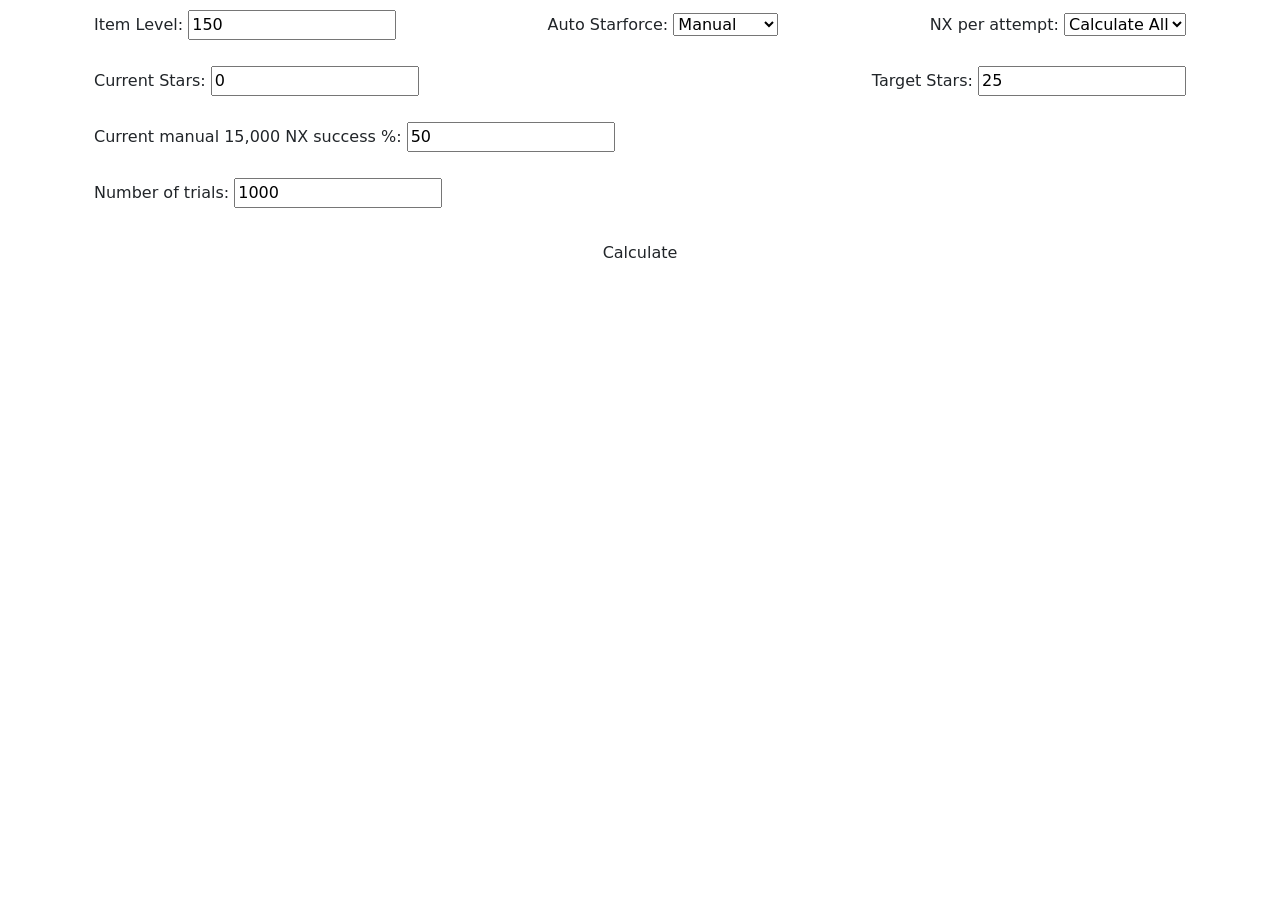
==== starforce/index.html @ 2e2b9966 "Initial version, 1.0" ====
<!DOCTYPE html>
<html lang="en">
<head>
    <meta charset="UTF-8">
    <meta name="viewport" content="width=device-width, initial-scale=1.0">
    <title>RoyalStory Starforce Calculator</title>

    <script src="bootstrap.js"></script>
    <script src="script.js"></script>

    <link rel="stylesheet" href="bootstrap.css">
    <link rel="stylesheet" href="style.css">
</head>
<body>
    <div class="container margin-bottom-footer">
        <div class="container-fluid maincon">
            <form onsubmit="return false">
                <div class="col-sm-12 containOne">
                    <p>Item Level: <input id="req_level" name="req_level" type="number" value="150"></p>
                    <p>Auto Starforce: <select id="auto_starforce" name="auto_starforce">
                        <option>Manual</option>
                        <option>Automatic</option>
                    </select></p>
                    <p>NX per attempt: <select id="nx_cost" name="nx_cost">
                        <option>Calculate All</option>
                        <option>15,000</option>
                        <option>300,000</option>
                        <option>750,000</option>
                        <option>3,000,000</option>
                    </select></p>
                </div>

                <div class="col-sm-12 containOne">
                    <p>Current Stars: <input type="number" id="current_stars" name="current_stars" value=0></p>
                    <p>Target Stars: <input type="number" id="target_stars" name="target_stars" value=25></p>
                </div>

                <div class="col-sm-12 containOne">
                    <p>Current manual 15,000 NX success %: <input type="number" id="lowest_success_chance" name="lowest_success_chance" value=50></p>
                </div>

                <div class="col-sm-12 containOne">
                    <p>Number of trials: <input type="number" id="num_trials" name="num_trials" value=1000></p>
                </div>

                <div class="col-sm-12 containTwo">
                    <button id="calculate_button" type="submit" class="btn btnSubmit">Calculate</button>
                </div>
            </form>

            <div class="col-sm-12 containOne">
                <p id="calculation_15000"></p>
                <p id="calculation_300000"></p>
                <p id="calculation_750000"></p>
                <p id="calculation_3000000"></p>
            </div>
        </div>
    </div>
</body>
</html>
---- starforce/style.css ----
.containOne {
    display: flex;
    justify-content: space-between;
    flex-wrap: wrap;
    align-items: center;
    padding-top: 10px;
}

.containTwo {
    display: flex;
    justify-content: center;
    flex-wrap: wrap;
    align-items: center;
    padding-top: 10px;
}
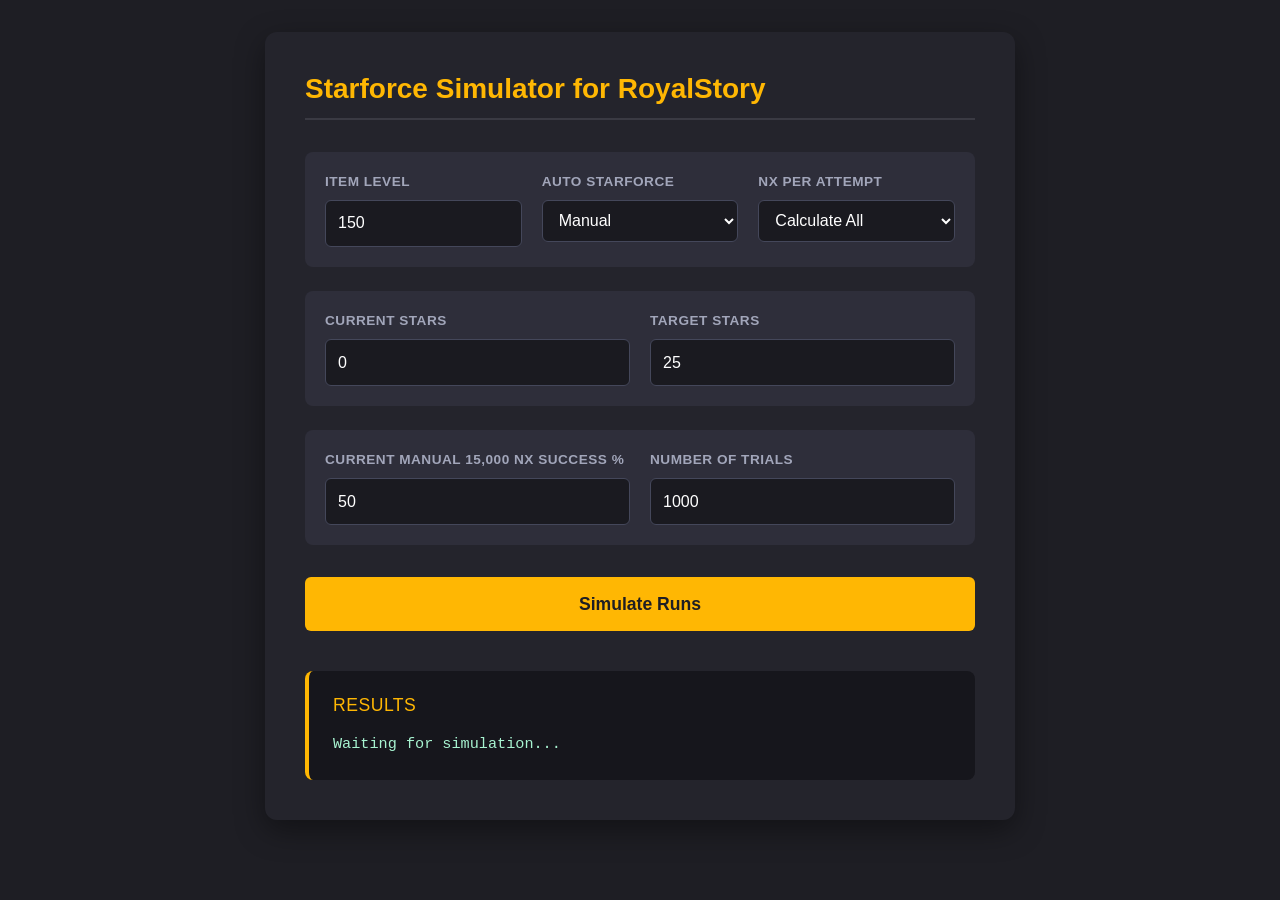
==== commit a23b6c45: "Let google AI style it, it looks alright :)" ====
--- a/starforce/index.html
+++ b/starforce/index.html
@@ -3,7 +3,7 @@
 <head>
     <meta charset="UTF-8">
     <meta name="viewport" content="width=device-width, initial-scale=1.0">
-    <title>RoyalStory Starforce Calculator</title>
+    <title>Starforce Simulator for RoyalStory</title>
 
     <script src="bootstrap.js"></script>
     <script src="script.js"></script>
@@ -13,46 +13,70 @@
 </head>
 <body>
     <div class="container margin-bottom-footer">
-        <div class="container-fluid maincon">
-            <form onsubmit="return false">
-                <div class="col-sm-12 containOne">
-                    <p>Item Level: <input id="req_level" name="req_level" type="number" value="150"></p>
-                    <p>Auto Starforce: <select id="auto_starforce" name="auto_starforce">
-                        <option>Manual</option>
-                        <option>Automatic</option>
-                    </select></p>
-                    <p>NX per attempt: <select id="nx_cost" name="nx_cost">
-                        <option>Calculate All</option>
-                        <option>15,000</option>
-                        <option>300,000</option>
-                        <option>750,000</option>
-                        <option>3,000,000</option>
-                    </select></p>
+        <div class="maincon">
+            <h2 class="calculator-title">Starforce Simulator for RoyalStory</h2>
+            
+            <form onsubmit="return false" class="calc-form">
+                <!-- Group 1: Configuration -->
+                <div class="form-grid">
+                    <div class="form-group">
+                        <label for="req_level">Item Level</label>
+                        <input id="req_level" name="req_level" type="number" value="150">
+                    </div>
+                    <div class="form-group">
+                        <label for="auto_starforce">Auto Starforce</label>
+                        <select id="auto_starforce" name="auto_starforce">
+                            <option>Manual</option>
+                            <option>Automatic</option>
+                        </select>
+                    </div>
+                    <div class="form-group">
+                        <label for="nx_cost">NX per attempt</label>
+                        <select id="nx_cost" name="nx_cost">
+                            <option>Calculate All</option>
+                            <option>15,000</option>
+                            <option>300,000</option>
+                            <option>750,000</option>
+                            <option>3,000,000</option>
+                        </select>
+                    </div>
                 </div>
 
-                <div class="col-sm-12 containOne">
-                    <p>Current Stars: <input type="number" id="current_stars" name="current_stars" value=0></p>
-                    <p>Target Stars: <input type="number" id="target_stars" name="target_stars" value=25></p>
+                <!-- Group 2: Stars -->
+                <div class="form-grid">
+                    <div class="form-group">
+                        <label for="current_stars">Current Stars</label>
+                        <input type="number" id="current_stars" name="current_stars" value="0">
+                    </div>
+                    <div class="form-group">
+                        <label for="target_stars">Target Stars</label>
+                        <input type="number" id="target_stars" name="target_stars" value="25">
+                    </div>
                 </div>
 
-                <div class="col-sm-12 containOne">
-                    <p>Current manual 15,000 NX success %: <input type="number" id="lowest_success_chance" name="lowest_success_chance" value=50></p>
+                <!-- Group 3: Percent & Trials -->
+                <div class="form-grid split-two">
+                    <div class="form-group">
+                        <label for="lowest_success_chance">Current manual 15,000 NX success %</label>
+                        <input type="number" id="lowest_success_chance" name="lowest_success_chance" value="50">
+                    </div>
+                    <div class="form-group">
+                        <label for="num_trials">Number of trials</label>
+                        <input type="number" id="num_trials" name="num_trials" value="1000">
+                    </div>
                 </div>
 
-                <div class="col-sm-12 containOne">
-                    <p>Number of trials: <input type="number" id="num_trials" name="num_trials" value=1000></p>
-                </div>
-
-                <div class="col-sm-12 containTwo">
-                    <button id="calculate_button" type="submit" class="btn btnSubmit">Calculate</button>
+                <!-- Submit Button -->
+                <div class="button-container">
+                    <button id="calculate_button" type="submit" class="btn btnSubmit">Simulate Runs</button>
                 </div>
             </form>
 
-            <div class="col-sm-12 containOne">
-                <p id="calculation_15000"></p>
-                <p id="calculation_300000"></p>
-                <p id="calculation_750000"></p>
-                <p id="calculation_3000000"></p>
+            <!-- Results Output Window -->
+            <div class="results-container">
+                <h3>Results</h3>
+                <!-- The <pre> tag guarantees your JavaScript padding strings line up perfectly -->
+                <pre id="output-window">Waiting for simulation...</pre>
             </div>
         </div>
     </div>
--- a/starforce/style.css
+++ b/starforce/style.css
@@ -1,15 +1,148 @@
-.containOne {
-    display: flex;
-    justify-content: space-between;
-    flex-wrap: wrap;
-    align-items: center;
-    padding-top: 10px;
+/* Apply dark background to the ENTIRE page */
+body {
+    background-color: #1e1e24;
+    color: #f3f4f6;
+    font-family: -apple-system, BlinkMacSystemFont, "Segoe UI", Roboto, sans-serif;
+    margin: 0;
+    padding: 0;
+    min-height: 100vh;
 }
 
-.containTwo {
+/* Outer layout adjustments */
+.container {
+    width: 100%;
     display: flex;
     justify-content: center;
-    flex-wrap: wrap;
-    align-items: center;
-    padding-top: 10px;
+}
+
+/* The Calculator Card (now blends seamlessly with slightly lighter panels) */
+.maincon {
+    width: 100%;
+    max-width: 750px;
+    margin: 2rem 1rem;
+    background-color: #24242c; /* Slightly lighter tone so the card has subtle depth */
+    padding: 2.5rem;
+    border-radius: 12px;
+    box-shadow: 0 10px 30px rgba(0, 0, 0, 0.4);
+}
+
+.calculator-title {
+    margin-top: 0;
+    margin-bottom: 2rem;
+    font-size: 1.75rem;
+    font-weight: 700;
+    color: #ffb703;
+    border-bottom: 2px solid #3a3a43;
+    padding-bottom: 0.75rem;
+}
+
+/* Form Layout Grids */
+.calc-form {
+    display: flex;
+    flex-direction: column;
+    gap: 1.5rem;
+}
+
+.form-grid {
+    display: grid;
+    grid-template-columns: repeat(auto-fit, minmax(180px, 1fr));
+    gap: 1.25rem;
+    background: #2e2e3a; /* Dark gray for inner input containers */
+    padding: 1.25rem;
+    border-radius: 8px;
+}
+
+/* Exception grid layout for long label row */
+.form-grid.split-two {
+    grid-template-columns: repeat(auto-fit, minmax(280px, 1fr));
+}
+
+/* Individual Form Controls */
+.form-group {
+    display: flex;
+    flex-direction: column;
+    gap: 0.5rem;
+}
+
+.form-group label {
+    font-size: 0.85rem;
+    font-weight: 600;
+    color: #a2a6ba;
+    text-transform: uppercase;
+    letter-spacing: 0.5px;
+}
+
+.form-group input, 
+.form-group select {
+    background-color: #1a1a20;
+    color: #ffffff;
+    border: 1px solid #44475a;
+    padding: 0.65rem 0.75rem;
+    border-radius: 6px;
+    font-size: 1rem;
+    transition: border-color 0.2s, box-shadow 0.2s;
+}
+
+.form-group input:focus, 
+.form-group select:focus {
+    outline: none;
+    border-color: #ffb703;
+    box-shadow: 0 0 0 3px rgba(255, 183, 3, 0.2);
+}
+
+/* Button Styling */
+.button-container {
+    display: flex;
+    justify-content: center;
+    margin-top: 0.5rem;
+}
+
+.btnSubmit {
+    background-color: #ffb703;
+    color: #1e1e24;
+    border: none;
+    padding: 0.85rem 3rem;
+    font-size: 1.1rem;
+    font-weight: 700;
+    border-radius: 6px;
+    cursor: pointer;
+    transition: background-color 0.2s, transform 0.1s;
+    width: 100%;
+}
+
+.btnSubmit:hover {
+    background-color: #fb8500;
+}
+
+.btnSubmit:active {
+    transform: scale(0.98);
+}
+
+/* Results Formatting Box */
+.results-container {
+    margin-top: 2.5rem;
+    background-color: #16161c;
+    padding: 1.5rem;
+    border-radius: 8px;
+    border-left: 4px solid #ffb703;
+}
+
+.results-container h3 {
+    margin-top: 0;
+    margin-bottom: 1rem;
+    font-size: 1.1rem;
+    color: #ffb703;
+    text-transform: uppercase;
+    letter-spacing: 0.5px;
+}
+
+/* Preserves your string padding rules from JS columns exactly */
+#output-window {
+    font-family: "Courier New", Courier, Consolas, monospace;
+    font-size: 0.95rem;
+    line-height: 1.6;
+    color: #a7f3d0; /* Soft green matrix color for stats text */
+    margin: 0;
+    white-space: pre-wrap;
+    overflow-x: auto;
 }
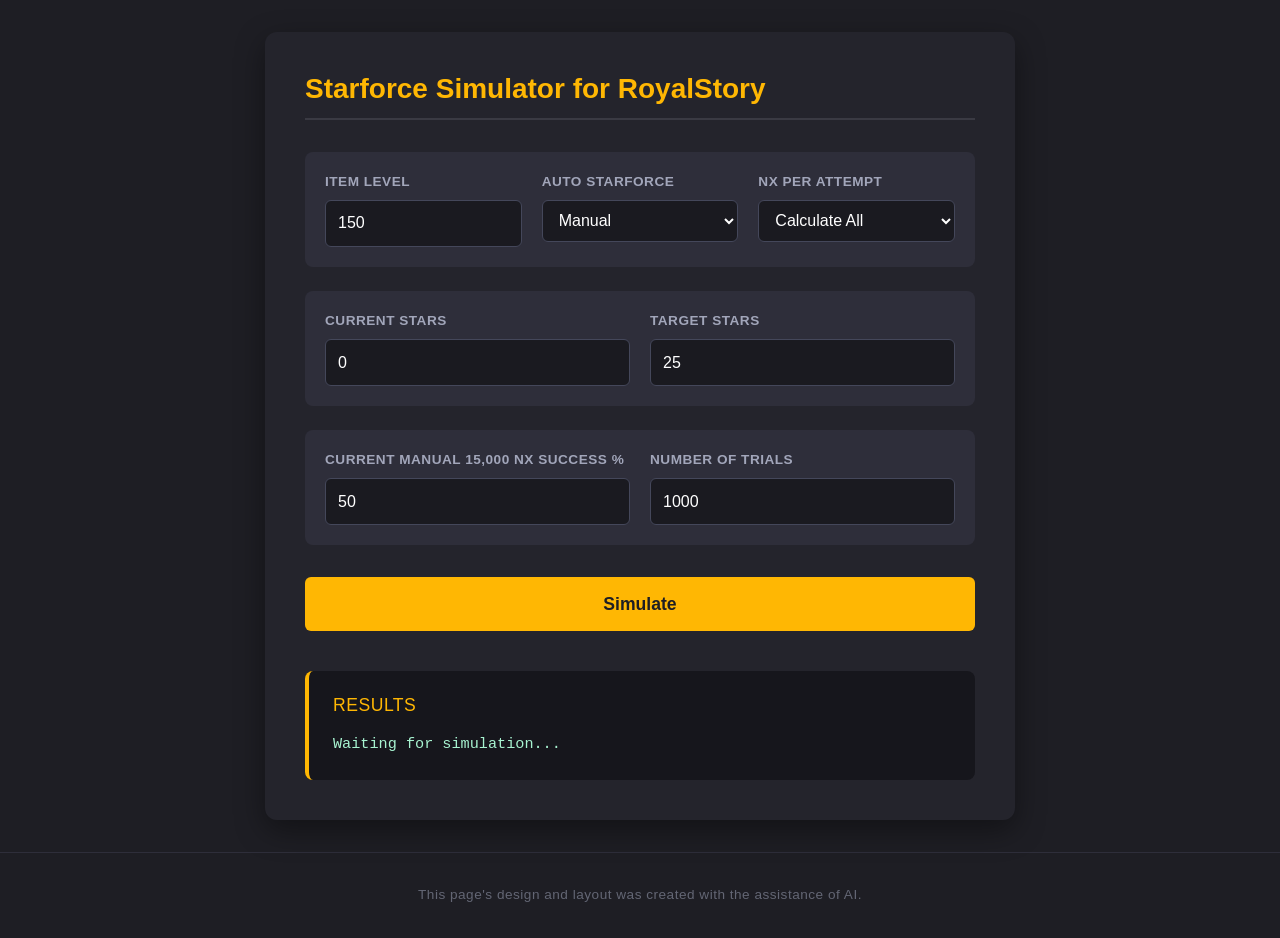
==== commit 9ce57348: "AI disclaimer + other small changes :)" ====
--- a/starforce/index.html
+++ b/starforce/index.html
@@ -68,7 +68,7 @@
 
                 <!-- Submit Button -->
                 <div class="button-container">
-                    <button id="calculate_button" type="submit" class="btn btnSubmit">Simulate Runs</button>
+                    <button id="calculate_button" type="submit" class="btn btnSubmit">Simulate</button>
                 </div>
             </form>
 
@@ -80,5 +80,8 @@
             </div>
         </div>
     </div>
+    <footer class="ai-footer">
+        <p>This page's design and layout was created with the assistance of AI.</p>
+    </footer>
 </body>
 </html>
--- a/starforce/style.css
+++ b/starforce/style.css
@@ -145,4 +145,19 @@
     margin: 0;
     white-space: pre-wrap;
     overflow-x: auto;
+}
+
+.ai-footer {
+    text-align: center;
+    padding: 2rem 1rem;
+    margin-top: auto; /* Ensures it pushes to bottom if layout grows */
+    border-top: 1px solid #2e2e3a;
+    width: 100%;
+}
+
+.ai-footer p {
+    margin: 0;
+    font-size: 0.85rem;
+    color: #636674; /* Muted gray so it doesn't distract from the simulator */
+    letter-spacing: 0.5px;
 }
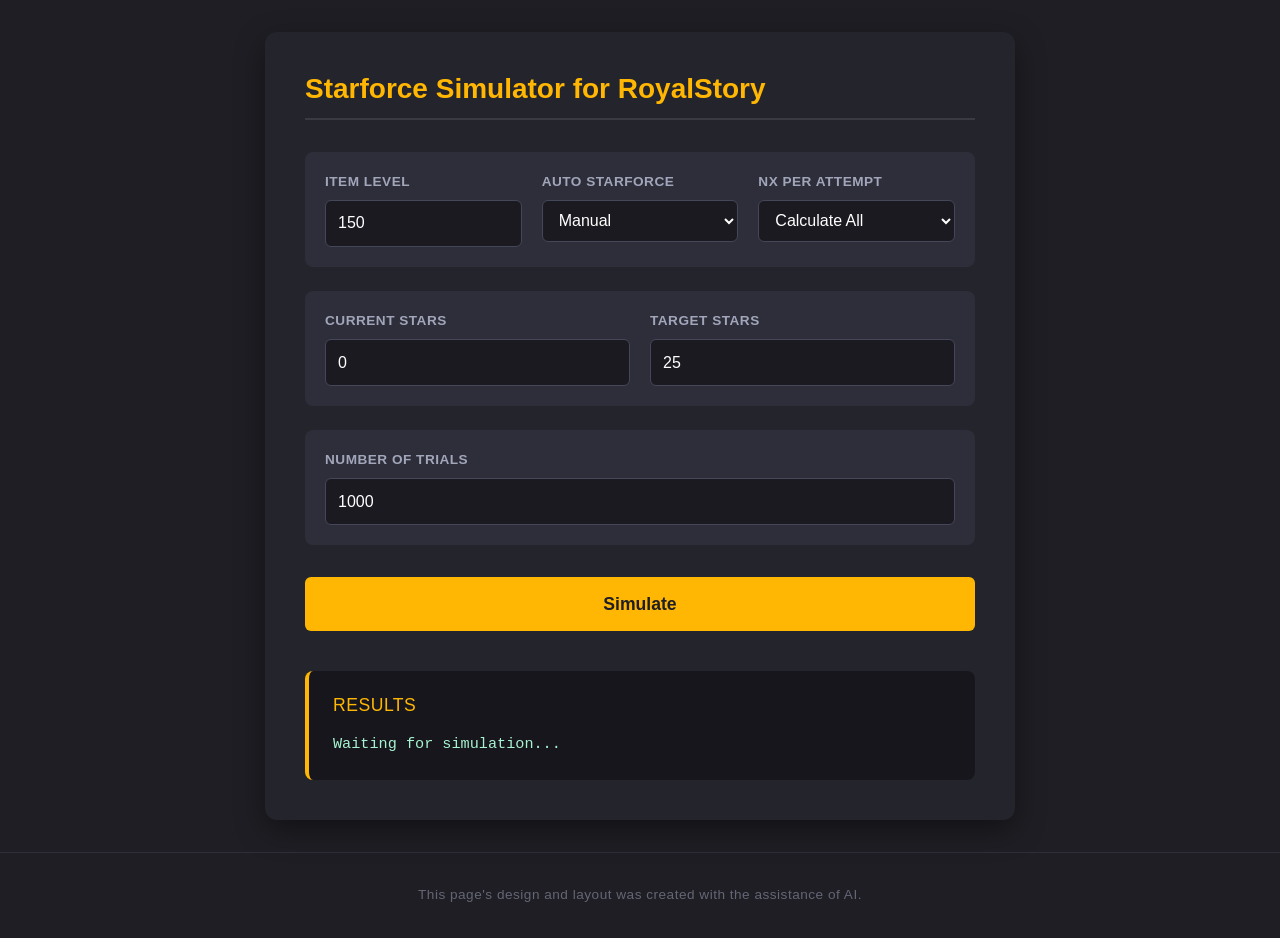
==== commit 7c482ff7: "No longer requires entering current success rate, 90% confident it uses correct values! Also added m" ====
--- a/starforce/index.html
+++ b/starforce/index.html
@@ -46,20 +46,16 @@
                 <div class="form-grid">
                     <div class="form-group">
                         <label for="current_stars">Current Stars</label>
-                        <input type="number" id="current_stars" name="current_stars" value="0">
+                        <input type="number" id="current_stars" name="current_stars" min=0 max=24 value="0">
                     </div>
                     <div class="form-group">
                         <label for="target_stars">Target Stars</label>
-                        <input type="number" id="target_stars" name="target_stars" value="25">
+                        <input type="number" id="target_stars" name="target_stars" min= 1 max=25 value="25">
                     </div>
                 </div>
 
-                <!-- Group 3: Percent & Trials -->
+                <!-- Group 3: Trials -->
                 <div class="form-grid split-two">
-                    <div class="form-group">
-                        <label for="lowest_success_chance">Current manual 15,000 NX success %</label>
-                        <input type="number" id="lowest_success_chance" name="lowest_success_chance" value="50">
-                    </div>
                     <div class="form-group">
                         <label for="num_trials">Number of trials</label>
                         <input type="number" id="num_trials" name="num_trials" value="1000">
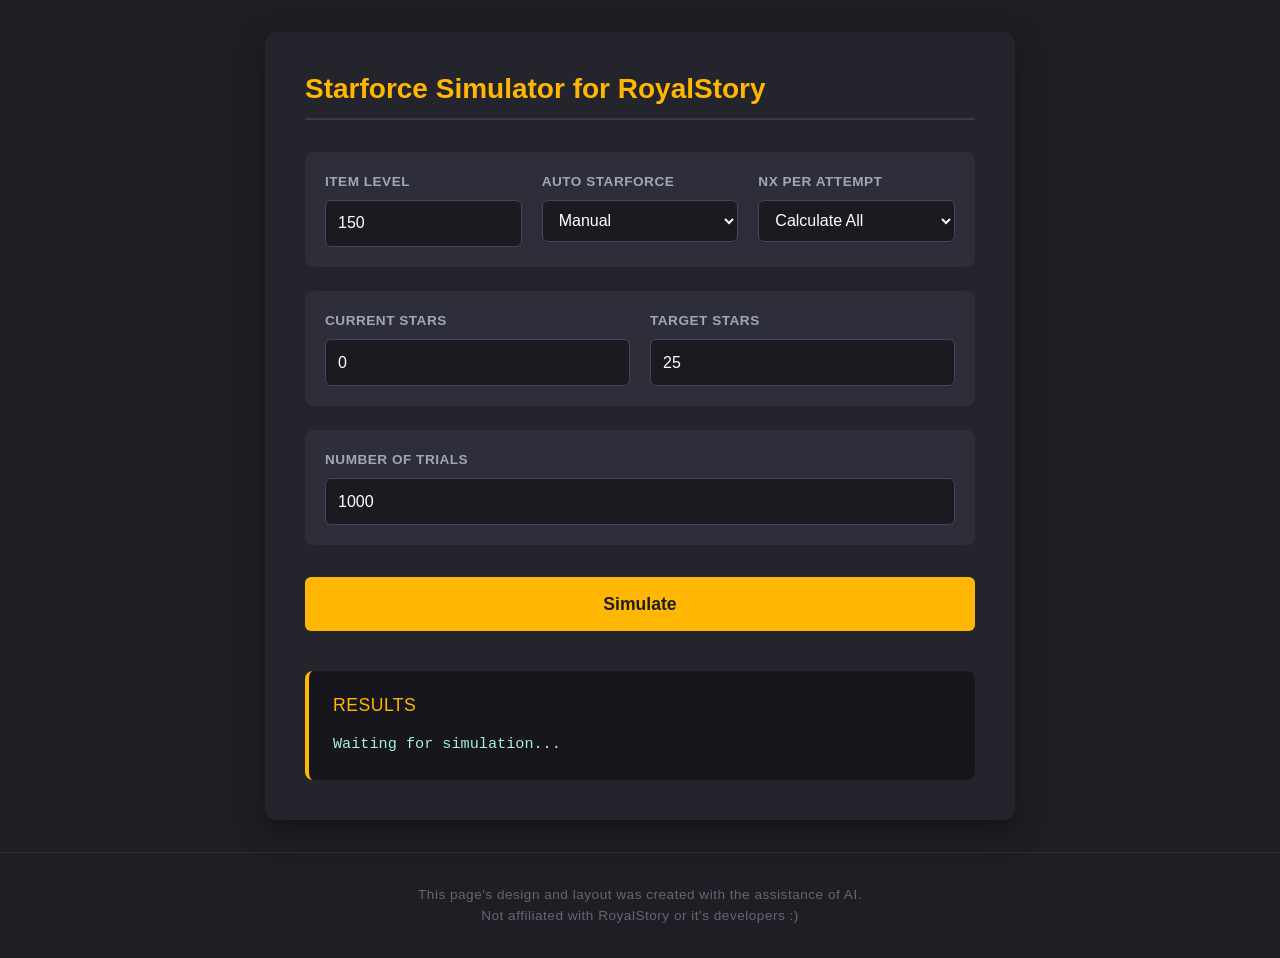
==== commit 0b8fa77b: "Updated some upgrade chances, should be right? Still unsure on 24->25 Renamed some html classes" ====
--- a/starforce/index.html
+++ b/starforce/index.html
@@ -13,7 +13,7 @@
 </head>
 <body>
     <div class="container margin-bottom-footer">
-        <div class="maincon">
+        <div class="main-con">
             <h2 class="calculator-title">Starforce Simulator for RoyalStory</h2>
             
             <form onsubmit="return false" class="calc-form">
@@ -21,18 +21,18 @@
                 <div class="form-grid">
                     <div class="form-group">
                         <label for="req_level">Item Level</label>
-                        <input id="req_level" name="req_level" type="number" value="150">
+                        <input id="req_level" type="number" value="150">
                     </div>
                     <div class="form-group">
                         <label for="auto_starforce">Auto Starforce</label>
-                        <select id="auto_starforce" name="auto_starforce">
+                        <select id="auto_starforce">
                             <option>Manual</option>
                             <option>Automatic</option>
                         </select>
                     </div>
                     <div class="form-group">
                         <label for="nx_cost">NX per attempt</label>
-                        <select id="nx_cost" name="nx_cost">
+                        <select id="nx_cost">
                             <option>Calculate All</option>
                             <option>15,000</option>
                             <option>300,000</option>
@@ -46,19 +46,19 @@
                 <div class="form-grid">
                     <div class="form-group">
                         <label for="current_stars">Current Stars</label>
-                        <input type="number" id="current_stars" name="current_stars" min=0 max=24 value="0">
+                        <input type="number" id="current_stars" min=0 max=24 value="0">
                     </div>
                     <div class="form-group">
                         <label for="target_stars">Target Stars</label>
-                        <input type="number" id="target_stars" name="target_stars" min= 1 max=25 value="25">
+                        <input type="number" id="target_stars" min= 1 max=25 value="25">
                     </div>
                 </div>
 
                 <!-- Group 3: Trials -->
-                <div class="form-grid split-two">
+                <div class="form-grid">
                     <div class="form-group">
                         <label for="num_trials">Number of trials</label>
-                        <input type="number" id="num_trials" name="num_trials" value="1000">
+                        <input type="number" id="num_trials" value="1000">
                     </div>
                 </div>
 
@@ -78,6 +78,7 @@
     </div>
     <footer class="ai-footer">
         <p>This page's design and layout was created with the assistance of AI.</p>
+        <p>Not affiliated with RoyalStory or it's developers :)</p>
     </footer>
 </body>
 </html>
--- a/starforce/style.css
+++ b/starforce/style.css
@@ -16,7 +16,7 @@
 }
 
 /* The Calculator Card (now blends seamlessly with slightly lighter panels) */
-.maincon {
+.main-con {
     width: 100%;
     max-width: 750px;
     margin: 2rem 1rem;
